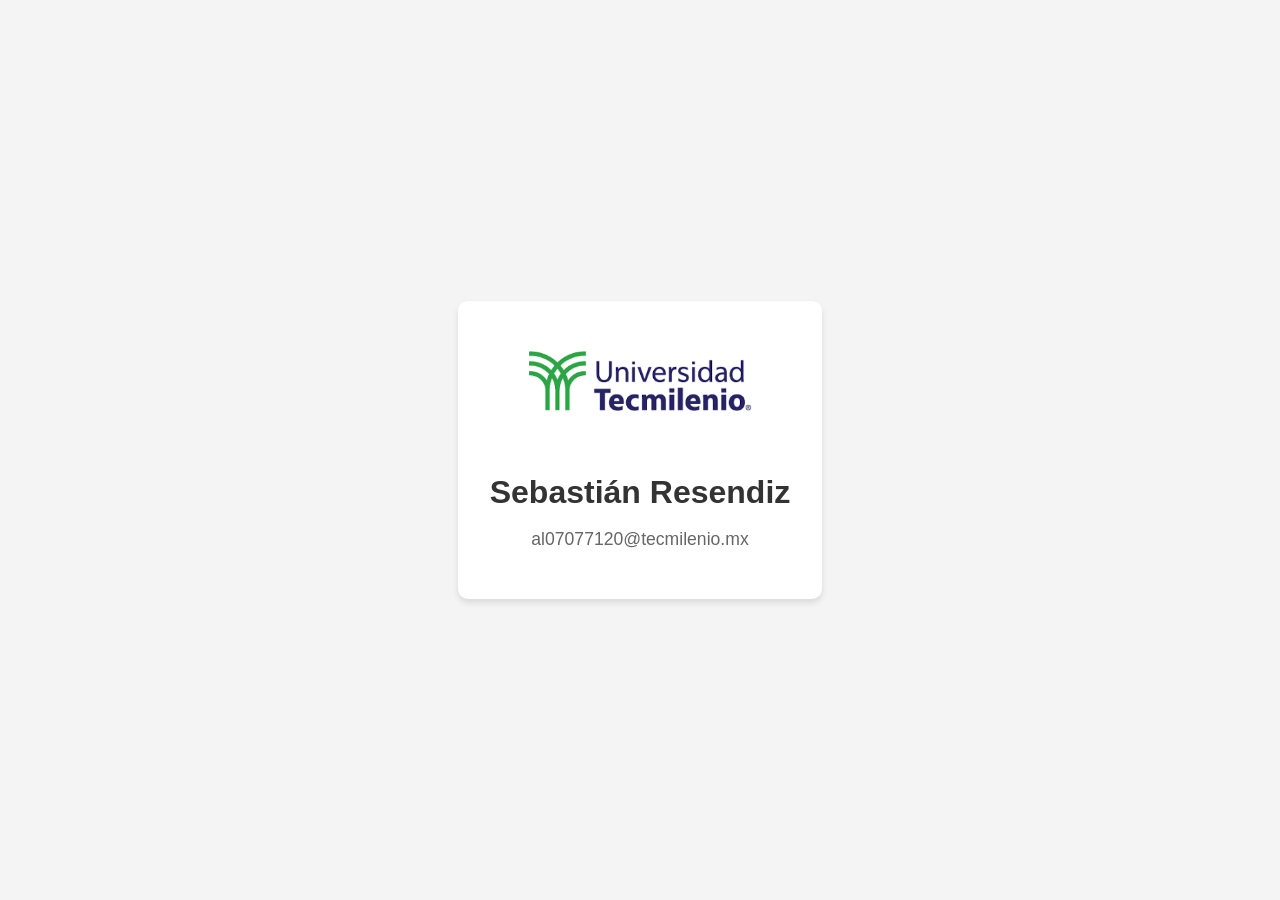
==== pagina/index.html @ 9312aee2 "se cambio el nombre del archivo a index.html" ====
<!DOCTYPE html>
<html lang="es">
<head>
    <meta charset="UTF-8">
    <meta name="viewport" content="width=device-width, initial-scale=1.0">
    <title>Mi Página - Tecmilenio</title>
    <link rel="stylesheet" href="style.css">
</head>
<body>
    <div class="container">
        <img src="logo.png" alt="Logo Tecmilenio" class="logo">
        <h1>Sebastián Resendiz</h1>
        <p>al07077120@tecmilenio.mx</p>
    </div>
</body>
</html>
---- pagina/style.css ----
body {
    font-family: Arial, sans-serif;
    display: flex;
    justify-content: center;
    align-items: center;
    height: 100vh;
    margin: 0;
    background-color: #f4f4f4;
}

.container {
    text-align: center;
    background: white;
    padding: 2rem;
    border-radius: 10px;
    box-shadow: 0 4px 6px rgba(0,0,0,0.1);
}

.logo {
    width: 250px;
    margin-bottom: 20px;
}

h1 {
    color: #333;
    margin-bottom: 10px;
}

p {
    color: #666;
    font-size: 1.1rem;
}
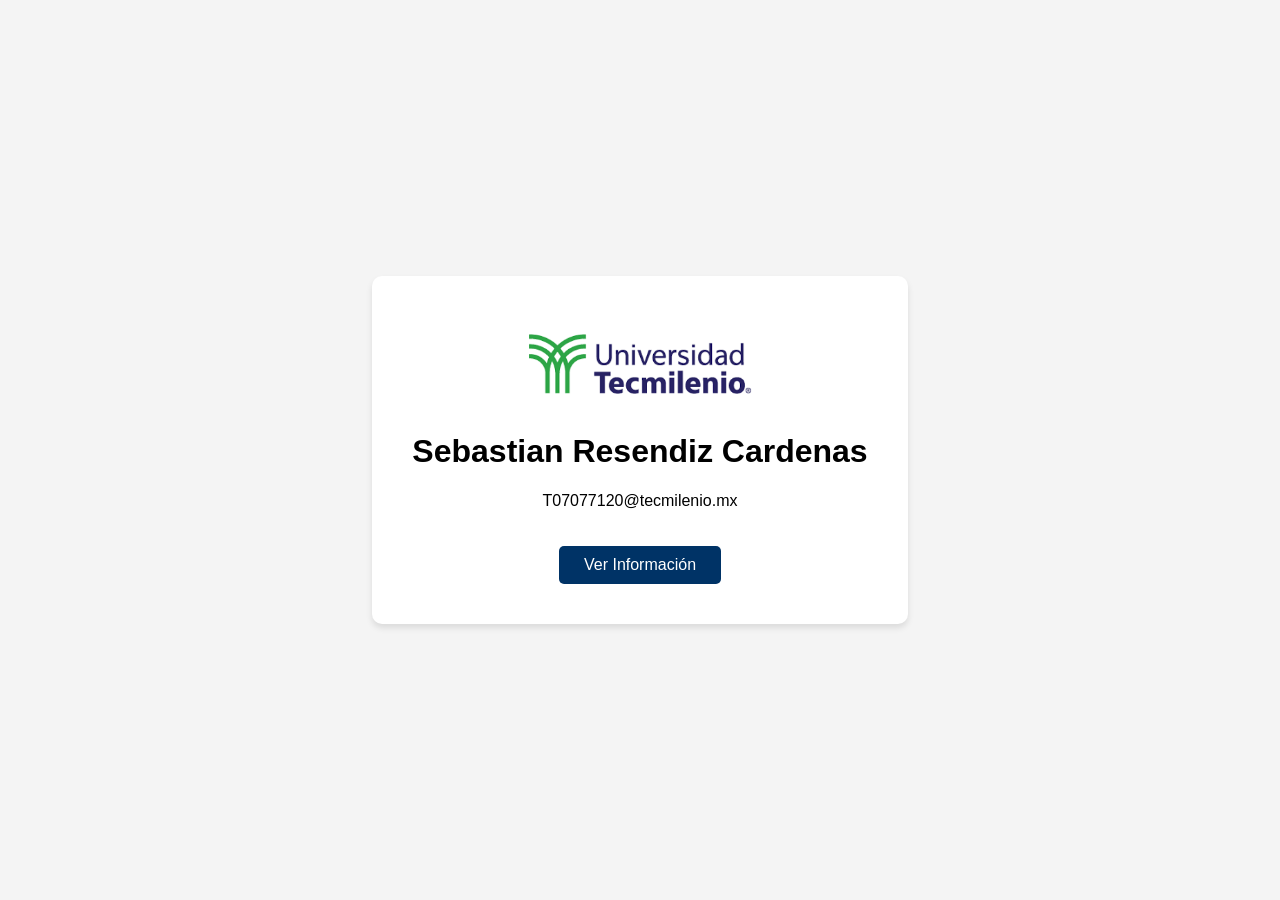
==== commit 4c59fbc9: "se agrego un boton y foto de perfil" ====
--- a/pagina/index.html
+++ b/pagina/index.html
@@ -9,8 +9,30 @@
 <body>
     <div class="container">
         <img src="logo.png" alt="Logo Tecmilenio" class="logo">
-        <h1>Sebastián Resendiz</h1>
-        <p>al07077120@tecmilenio.mx</p>
+        <h1>Sebastian Resendiz Cardenas</h1>
+        <p>T07077120@tecmilenio.mx</p>
+        
+        <button id="btnMostrar">Ver Información</button>
     </div>
+
+    <div id="miModal" class="modal">
+        <div class="modal-content">
+            <span class="close">&times;</span>
+            <img src="chuerk.png" alt="Foto de Sebastian" class="foto-perfil">
+            <h2>Matrícula: T07077120</h2>
+        </div>
+    </div>
+
+    <script>
+        const modal = document.getElementById("miModal");
+        const btn = document.getElementById("btnMostrar");
+        const span = document.getElementsByClassName("close")[0];
+
+        btn.onclick = () => modal.style.display = "block";
+        span.onclick = () => modal.style.display = "none";
+        window.onclick = (event) => {
+            if (event.target == modal) modal.style.display = "none";
+        }
+    </script>
 </body>
 </html>
--- a/pagina/style.css
+++ b/pagina/style.css
@@ -11,22 +11,88 @@
 .container {
     text-align: center;
     background: white;
-    padding: 2rem;
+    padding: 2.5rem;
     border-radius: 10px;
     box-shadow: 0 4px 6px rgba(0,0,0,0.1);
+    min-width: 300px;
 }
 
 .logo {
     width: 250px;
     margin-bottom: 20px;
+    display: block;
+    margin-left: auto;
+    margin-right: auto;
 }
 
-h1 {
-    color: #333;
-    margin-bottom: 10px;
+button {
+    margin-top: 20px;
+    padding: 10px 25px;
+    background-color: #003366;
+    color: white;
+    border: none;
+    border-radius: 5px;
+    cursor: pointer;
+    font-size: 1rem;
+    transition: background 0.3s;
 }
 
-p {
-    color: #666;
-    font-size: 1.1rem;
+button:hover {
+    background-color: #0055aa;
+}
+
+/* Estilos de la Ventana Modal */
+.modal {
+    display: none;
+    position: fixed;
+    z-index: 10;
+    left: 0;
+    top: 0;
+    width: 100%;
+    height: 100%;
+    background-color: rgba(0,0,0,0.6);
+}
+
+.modal-content {
+    background-color: white;
+    margin: 10% auto;
+    padding: 30px;
+    border-radius: 15px;
+    width: 280px;
+    text-align: center;
+    position: relative;
+    animation: fadeIn 0.4s;
+}
+
+@keyframes fadeIn {
+    from {opacity: 0; transform: translateY(-20px);}
+    to {opacity: 1; transform: translateY(0);}
+}
+
+.close {
+    position: absolute;
+    right: 15px;
+    top: 10px;
+    font-size: 28px;
+    font-weight: bold;
+    color: #aaa;
+    cursor: pointer;
+}
+
+.close:hover {
+    color: black;
+}
+
+.foto-perfil {
+    width: 180px;
+    height: 180px;
+    border-radius: 50%;
+    object-fit: cover;
+    border: 4px solid #003366;
+    margin-bottom: 15px;
+}
+
+h2 {
+    color: #333;
+    font-size: 1.2rem;
 }
